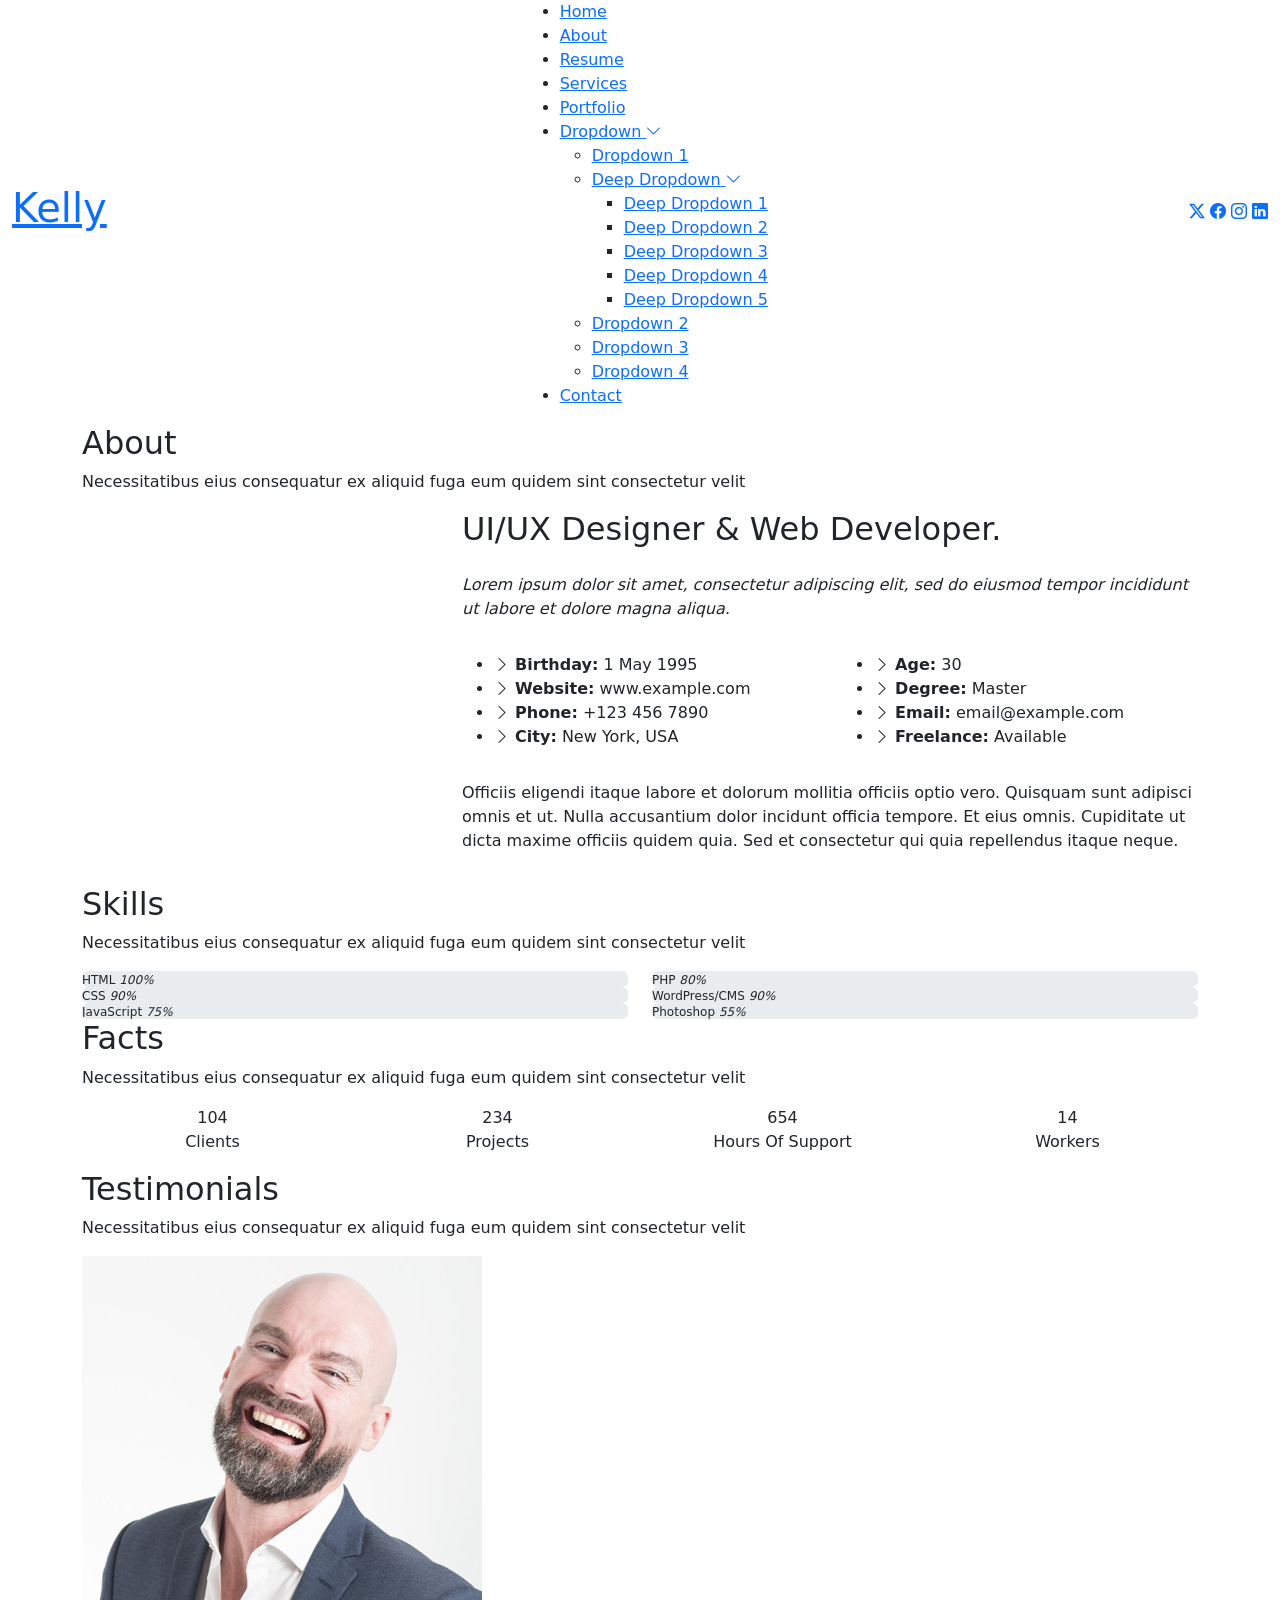
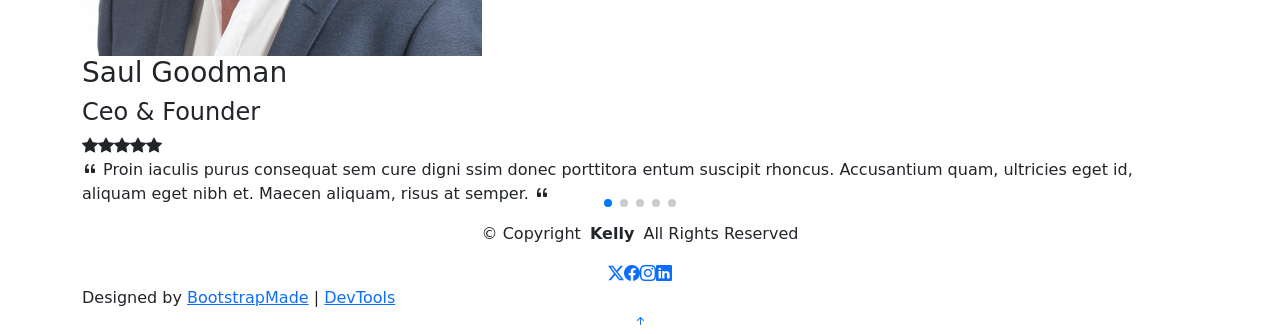
==== about.html @ f82ed117 "first" ====
<!DOCTYPE html>
<html lang="en">

<head>
  <meta charset="utf-8">
  <meta content="width=device-width, initial-scale=1.0" name="viewport">
  <title>About - Kelly Bootstrap Template</title>
  <meta name="description" content="">
  <meta name="keywords" content="">

  <!-- Favicons -->
  <link href="assets/img/favicon.png" rel="icon">
  <link href="assets/img/apple-touch-icon.png" rel="apple-touch-icon">

  <!-- Fonts -->
  <link href="https://fonts.googleapis.com" rel="preconnect">
  <link href="https://fonts.gstatic.com" rel="preconnect" crossorigin>
  <link href="https://fonts.googleapis.com/css2?family=Roboto:ital,wght@0,100;0,300;0,400;0,500;0,700;0,900;1,100;1,300;1,400;1,500;1,700;1,900&family=Poppins:ital,wght@0,100;0,200;0,300;0,400;0,500;0,600;0,700;0,800;0,900;1,100;1,200;1,300;1,400;1,500;1,600;1,700;1,800;1,900&family=Raleway:ital,wght@0,100;0,200;0,300;0,400;0,500;0,600;0,700;0,800;0,900;1,100;1,200;1,300;1,400;1,500;1,600;1,700;1,800;1,900&display=swap" rel="stylesheet">

  <!-- Vendor CSS Files -->
  <link href="assets/vendor/bootstrap/css/bootstrap.min.css" rel="stylesheet">
  <link href="assets/vendor/bootstrap-icons/bootstrap-icons.css" rel="stylesheet">
  <link href="assets/vendor/aos/aos.css" rel="stylesheet">
  <link href="assets/vendor/swiper/swiper-bundle.min.css" rel="stylesheet">
  <link href="assets/vendor/glightbox/css/glightbox.min.css" rel="stylesheet">

  <!-- Main CSS File -->
  <link href="assets/css/main.css" rel="stylesheet">

  <!-- =======================================================
  * Template Name: Kelly
  * Template URL: https://bootstrapmade.com/kelly-free-bootstrap-cv-resume-html-template/
  * Updated: Aug 07 2024 with Bootstrap v5.3.3
  * Author: BootstrapMade.com
  * License: https://bootstrapmade.com/license/
  ======================================================== -->
</head>

<body class="about-page">

  <header id="header" class="header d-flex align-items-center light-background sticky-top">
    <div class="container-fluid position-relative d-flex align-items-center justify-content-between">

      <a href="index.html" class="logo d-flex align-items-center me-auto me-xl-0">
        <!-- Uncomment the line below if you also wish to use an image logo -->
        <!-- <img src="assets/img/logo.png" alt=""> -->
        <h1 class="sitename">Kelly</h1>
      </a>

      <nav id="navmenu" class="navmenu">
        <ul>
          <li><a href="index.html">Home</a></li>
          <li><a href="about.html" class="active">About</a></li>
          <li><a href="resume.html">Resume</a></li>
          <li><a href="services.html">Services</a></li>
          <li><a href="portfolio.html">Portfolio</a></li>
          <li class="dropdown"><a href="#"><span>Dropdown</span> <i class="bi bi-chevron-down toggle-dropdown"></i></a>
            <ul>
              <li><a href="#">Dropdown 1</a></li>
              <li class="dropdown"><a href="#"><span>Deep Dropdown</span> <i class="bi bi-chevron-down toggle-dropdown"></i></a>
                <ul>
                  <li><a href="#">Deep Dropdown 1</a></li>
                  <li><a href="#">Deep Dropdown 2</a></li>
                  <li><a href="#">Deep Dropdown 3</a></li>
                  <li><a href="#">Deep Dropdown 4</a></li>
                  <li><a href="#">Deep Dropdown 5</a></li>
                </ul>
              </li>
              <li><a href="#">Dropdown 2</a></li>
              <li><a href="#">Dropdown 3</a></li>
              <li><a href="#">Dropdown 4</a></li>
            </ul>
          </li>
          <li><a href="contact.html">Contact</a></li>
        </ul>
        <i class="mobile-nav-toggle d-xl-none bi bi-list"></i>
      </nav>

      <div class="header-social-links">
        <a href="#" class="twitter"><i class="bi bi-twitter-x"></i></a>
        <a href="#" class="facebook"><i class="bi bi-facebook"></i></a>
        <a href="#" class="instagram"><i class="bi bi-instagram"></i></a>
        <a href="#" class="linkedin"><i class="bi bi-linkedin"></i></a>
      </div>

    </div>
  </header>

  <main class="main">

    <!-- About Section -->
    <section id="about" class="about section">

      <!-- Section Title -->
      <div class="container section-title" data-aos="fade-up">
        <h2>About</h2>
        <p>Necessitatibus eius consequatur ex aliquid fuga eum quidem sint consectetur velit</p>
      </div><!-- End Section Title -->

      <div class="container" data-aos="fade-up" data-aos-delay="100">

        <div class="row gy-4 justify-content-center">
          <div class="col-lg-4">
            <img src="assets/img/profile-img.jpg" class="img-fluid" alt="">
          </div>
          <div class="col-lg-8 content">
            <h2>UI/UX Designer &amp; Web Developer.</h2>
            <p class="fst-italic py-3">
              Lorem ipsum dolor sit amet, consectetur adipiscing elit, sed do eiusmod tempor incididunt ut labore et dolore
              magna aliqua.
            </p>
            <div class="row">
              <div class="col-lg-6">
                <ul>
                  <li><i class="bi bi-chevron-right"></i> <strong>Birthday:</strong> <span>1 May 1995</span></li>
                  <li><i class="bi bi-chevron-right"></i> <strong>Website:</strong> <span>www.example.com</span></li>
                  <li><i class="bi bi-chevron-right"></i> <strong>Phone:</strong> <span>+123 456 7890</span></li>
                  <li><i class="bi bi-chevron-right"></i> <strong>City:</strong> <span>New York, USA</span></li>
                </ul>
              </div>
              <div class="col-lg-6">
                <ul>
                  <li><i class="bi bi-chevron-right"></i> <strong>Age:</strong> <span>30</span></li>
                  <li><i class="bi bi-chevron-right"></i> <strong>Degree:</strong> <span>Master</span></li>
                  <li><i class="bi bi-chevron-right"></i> <strong>Email:</strong> <span>email@example.com</span></li>
                  <li><i class="bi bi-chevron-right"></i> <strong>Freelance:</strong> <span>Available</span></li>
                </ul>
              </div>
            </div>
            <p class="py-3">
              Officiis eligendi itaque labore et dolorum mollitia officiis optio vero. Quisquam sunt adipisci omnis et ut. Nulla accusantium dolor incidunt officia tempore. Et eius omnis.
              Cupiditate ut dicta maxime officiis quidem quia. Sed et consectetur qui quia repellendus itaque neque.
            </p>
          </div>
        </div>

      </div>

    </section><!-- /About Section -->

    <!-- Skills Section -->
    <section id="skills" class="skills section">

      <!-- Section Title -->
      <div class="container section-title" data-aos="fade-up">
        <h2>Skills</h2>
        <p>Necessitatibus eius consequatur ex aliquid fuga eum quidem sint consectetur velit</p>
      </div><!-- End Section Title -->

      <div class="container" data-aos="fade-up" data-aos-delay="100">

        <div class="row skills-content skills-animation">

          <div class="col-lg-6">

            <div class="progress">
              <span class="skill"><span>HTML</span> <i class="val">100%</i></span>
              <div class="progress-bar-wrap">
                <div class="progress-bar" role="progressbar" aria-valuenow="100" aria-valuemin="0" aria-valuemax="100"></div>
              </div>
            </div><!-- End Skills Item -->

            <div class="progress">
              <span class="skill"><span>CSS</span> <i class="val">90%</i></span>
              <div class="progress-bar-wrap">
                <div class="progress-bar" role="progressbar" aria-valuenow="90" aria-valuemin="0" aria-valuemax="100"></div>
              </div>
            </div><!-- End Skills Item -->

            <div class="progress">
              <span class="skill"><span>JavaScript</span> <i class="val">75%</i></span>
              <div class="progress-bar-wrap">
                <div class="progress-bar" role="progressbar" aria-valuenow="75" aria-valuemin="0" aria-valuemax="100"></div>
              </div>
            </div><!-- End Skills Item -->

          </div>

          <div class="col-lg-6">

            <div class="progress">
              <span class="skill"><span>PHP</span> <i class="val">80%</i></span>
              <div class="progress-bar-wrap">
                <div class="progress-bar" role="progressbar" aria-valuenow="80" aria-valuemin="0" aria-valuemax="100"></div>
              </div>
            </div><!-- End Skills Item -->

            <div class="progress">
              <span class="skill"><span>WordPress/CMS</span> <i class="val">90%</i></span>
              <div class="progress-bar-wrap">
                <div class="progress-bar" role="progressbar" aria-valuenow="90" aria-valuemin="0" aria-valuemax="100"></div>
              </div>
            </div><!-- End Skills Item -->

            <div class="progress">
              <span class="skill"><span>Photoshop</span> <i class="val">55%</i></span>
              <div class="progress-bar-wrap">
                <div class="progress-bar" role="progressbar" aria-valuenow="55" aria-valuemin="0" aria-valuemax="100"></div>
              </div>
            </div><!-- End Skills Item -->

          </div>

        </div>

      </div>

    </section><!-- /Skills Section -->

    <!-- Stats Section -->
    <section id="stats" class="stats section">

      <!-- Section Title -->
      <div class="container section-title" data-aos="fade-up">
        <h2>Facts</h2>
        <p>Necessitatibus eius consequatur ex aliquid fuga eum quidem sint consectetur velit</p>
      </div><!-- End Section Title -->

      <div class="container" data-aos="fade-up" data-aos-delay="100">

        <div class="row gy-4">

          <div class="col-lg-3 col-md-6">
            <div class="stats-item text-center w-100 h-100">
              <span data-purecounter-start="0" data-purecounter-end="232" data-purecounter-duration="1" class="purecounter"></span>
              <p>Clients</p>
            </div>
          </div><!-- End Stats Item -->

          <div class="col-lg-3 col-md-6">
            <div class="stats-item text-center w-100 h-100">
              <span data-purecounter-start="0" data-purecounter-end="521" data-purecounter-duration="1" class="purecounter"></span>
              <p>Projects</p>
            </div>
          </div><!-- End Stats Item -->

          <div class="col-lg-3 col-md-6">
            <div class="stats-item text-center w-100 h-100">
              <span data-purecounter-start="0" data-purecounter-end="1453" data-purecounter-duration="1" class="purecounter"></span>
              <p>Hours Of Support</p>
            </div>
          </div><!-- End Stats Item -->

          <div class="col-lg-3 col-md-6">
            <div class="stats-item text-center w-100 h-100">
              <span data-purecounter-start="0" data-purecounter-end="32" data-purecounter-duration="1" class="purecounter"></span>
              <p>Workers</p>
            </div>
          </div><!-- End Stats Item -->

        </div>

      </div>

    </section><!-- /Stats Section -->

    <!-- Testimonials Section -->
    <section id="testimonials" class="testimonials section">

      <!-- Section Title -->
      <div class="container section-title" data-aos="fade-up">
        <h2>Testimonials</h2>
        <p>Necessitatibus eius consequatur ex aliquid fuga eum quidem sint consectetur velit</p>
      </div><!-- End Section Title -->

      <div class="container" data-aos="fade-up" data-aos-delay="100">

        <div class="swiper init-swiper">
          <script type="application/json" class="swiper-config">
            {
              "loop": true,
              "speed": 600,
              "autoplay": {
                "delay": 5000
              },
              "slidesPerView": "auto",
              "pagination": {
                "el": ".swiper-pagination",
                "type": "bullets",
                "clickable": true
              }
            }
          </script>
          <div class="swiper-wrapper">

            <div class="swiper-slide">
              <div class="testimonial-item">
                <img src="assets/img/testimonials/testimonials-1.jpg" class="testimonial-img" alt="">
                <h3>Saul Goodman</h3>
                <h4>Ceo &amp; Founder</h4>
                <div class="stars">
                  <i class="bi bi-star-fill"></i><i class="bi bi-star-fill"></i><i class="bi bi-star-fill"></i><i class="bi bi-star-fill"></i><i class="bi bi-star-fill"></i>
                </div>
                <p>
                  <i class="bi bi-quote quote-icon-left"></i>
                  <span>Proin iaculis purus consequat sem cure digni ssim donec porttitora entum suscipit rhoncus. Accusantium quam, ultricies eget id, aliquam eget nibh et. Maecen aliquam, risus at semper.</span>
                  <i class="bi bi-quote quote-icon-right"></i>
                </p>
              </div>
            </div><!-- End testimonial item -->

            <div class="swiper-slide">
              <div class="testimonial-item">
                <img src="assets/img/testimonials/testimonials-2.jpg" class="testimonial-img" alt="">
                <h3>Sara Wilsson</h3>
                <h4>Designer</h4>
                <div class="stars">
                  <i class="bi bi-star-fill"></i><i class="bi bi-star-fill"></i><i class="bi bi-star-fill"></i><i class="bi bi-star-fill"></i><i class="bi bi-star-fill"></i>
                </div>
                <p>
                  <i class="bi bi-quote quote-icon-left"></i>
                  <span>Export tempor illum tamen malis malis eram quae irure esse labore quem cillum quid cillum eram malis quorum velit fore eram velit sunt aliqua noster fugiat irure amet legam anim culpa.</span>
                  <i class="bi bi-quote quote-icon-right"></i>
                </p>
              </div>
            </div><!-- End testimonial item -->

            <div class="swiper-slide">
              <div class="testimonial-item">
                <img src="assets/img/testimonials/testimonials-3.jpg" class="testimonial-img" alt="">
                <h3>Jena Karlis</h3>
                <h4>Store Owner</h4>
                <div class="stars">
                  <i class="bi bi-star-fill"></i><i class="bi bi-star-fill"></i><i class="bi bi-star-fill"></i><i class="bi bi-star-fill"></i><i class="bi bi-star-fill"></i>
                </div>
                <p>
                  <i class="bi bi-quote quote-icon-left"></i>
                  <span>Enim nisi quem export duis labore cillum quae magna enim sint quorum nulla quem veniam duis minim tempor labore quem eram duis noster aute amet eram fore quis sint minim.</span>
                  <i class="bi bi-quote quote-icon-right"></i>
                </p>
              </div>
            </div><!-- End testimonial item -->

            <div class="swiper-slide">
              <div class="testimonial-item">
                <img src="assets/img/testimonials/testimonials-4.jpg" class="testimonial-img" alt="">
                <h3>Matt Brandon</h3>
                <h4>Freelancer</h4>
                <div class="stars">
                  <i class="bi bi-star-fill"></i><i class="bi bi-star-fill"></i><i class="bi bi-star-fill"></i><i class="bi bi-star-fill"></i><i class="bi bi-star-fill"></i>
                </div>
                <p>
                  <i class="bi bi-quote quote-icon-left"></i>
                  <span>Fugiat enim eram quae cillum dolore dolor amet nulla culpa multos export minim fugiat minim velit minim dolor enim duis veniam ipsum anim magna sunt elit fore quem dolore labore illum veniam.</span>
                  <i class="bi bi-quote quote-icon-right"></i>
                </p>
              </div>
            </div><!-- End testimonial item -->

            <div class="swiper-slide">
              <div class="testimonial-item">
                <img src="assets/img/testimonials/testimonials-5.jpg" class="testimonial-img" alt="">
                <h3>John Larson</h3>
                <h4>Entrepreneur</h4>
                <div class="stars">
                  <i class="bi bi-star-fill"></i><i class="bi bi-star-fill"></i><i class="bi bi-star-fill"></i><i class="bi bi-star-fill"></i><i class="bi bi-star-fill"></i>
                </div>
                <p>
                  <i class="bi bi-quote quote-icon-left"></i>
                  <span>Quis quorum aliqua sint quem legam fore sunt eram irure aliqua veniam tempor noster veniam enim culpa labore duis sunt culpa nulla illum cillum fugiat legam esse veniam culpa fore nisi cillum quid.</span>
                  <i class="bi bi-quote quote-icon-right"></i>
                </p>
              </div>
            </div><!-- End testimonial item -->

          </div>
          <div class="swiper-pagination"></div>
        </div>

      </div>

    </section><!-- /Testimonials Section -->

  </main>

  <footer id="footer" class="footer light-background">

    <div class="container">
      <div class="copyright text-center ">
        <p>© <span>Copyright</span> <strong class="px-1 sitename">Kelly</strong> <span>All Rights Reserved<br></span></p>
      </div>
      <div class="social-links d-flex justify-content-center">
        <a href=""><i class="bi bi-twitter-x"></i></a>
        <a href=""><i class="bi bi-facebook"></i></a>
        <a href=""><i class="bi bi-instagram"></i></a>
        <a href=""><i class="bi bi-linkedin"></i></a>
      </div>
      <div class="credits">
        <!-- All the links in the footer should remain intact. -->
        <!-- You can delete the links only if you've purchased the pro version. -->
        <!-- Licensing information: https://bootstrapmade.com/license/ -->
        <!-- Purchase the pro version with working PHP/AJAX contact form: [buy-url] -->
        Designed by <a href="https://bootstrapmade.com/">BootstrapMade</a> | <a href="https://bootstrapmade.com/tools/">DevTools</a>
      </div>
    </div>

  </footer>

  <!-- Scroll Top -->
  <a href="#" id="scroll-top" class="scroll-top d-flex align-items-center justify-content-center"><i class="bi bi-arrow-up-short"></i></a>

  <!-- Preloader -->
  <div id="preloader"></div>

  <!-- Vendor JS Files -->
  <script src="assets/vendor/bootstrap/js/bootstrap.bundle.min.js"></script>
  <script src="assets/vendor/php-email-form/validate.js"></script>
  <script src="assets/vendor/aos/aos.js"></script>
  <script src="assets/vendor/waypoints/noframework.waypoints.js"></script>
  <script src="assets/vendor/purecounter/purecounter_vanilla.js"></script>
  <script src="assets/vendor/swiper/swiper-bundle.min.js"></script>
  <script src="assets/vendor/glightbox/js/glightbox.min.js"></script>
  <script src="assets/vendor/imagesloaded/imagesloaded.pkgd.min.js"></script>
  <script src="assets/vendor/isotope-layout/isotope.pkgd.min.js"></script>

  <!-- Main JS File -->
  <script src="assets/js/main.js"></script>

</body>

</html>
---- assets/css/main.css ----
/**
* Template Name: Kelly
* Template URL: https://bootstrapmade.com/kelly-free-bootstrap-cv-resume-html-template/
* Updated: Aug 07 2024 with Bootstrap v5.3.3
* Author: BootstrapMade.com
* License: https://bootstrapmade.com/license/
*/

/*--------------------------------------------------------------
# Font & Color Variables
# Help: https://bootstrapmade.com/color-system/
--------------------------------------------------------------*/
/* Fonts */
:root {
  --default-font: "Roboto",  system-ui, -apple-system, "Segoe UI", Roboto, "Helvetica Neue", Arial, "Noto Sans", "Liberation Sans", sans-serif, "Apple Color Emoji", "Segoe UI Emoji", "Segoe UI Symbol", "Noto Color Emoji";
  --heading-font: "Raleway",  sans-serif;
  --nav-font: "Poppins",  sans-serif;
}

/* Global Colors - The following color variables are used throughout the website. Updating them here will change the color scheme of the entire website */
:root { 
  --background-color: #ffffff; /* Background color for the entire website, including individual sections */
  --default-color: #444444; /* Default color used for the majority of the text content across the entire website */
  --heading-color: #222222; /* Color for headings, subheadings and title throughout the website */
  --accent-color: #34b7a7; /* Accent color that represents your brand on the website. It's used for buttons, links, and other elements that need to stand out */
  --surface-color: #ffffff; /* The surface color is used as a background of boxed elements within sections, such as cards, icon boxes, or other elements that require a visual separation from the global background. */
  --contrast-color: #ffffff; /* Contrast color for text, ensuring readability against backgrounds of accent, heading, or default colors. */
}

/* Nav Menu Colors - The following color variables are used specifically for the navigation menu. They are separate from the global colors to allow for more customization options */
:root {
  --nav-color: #444444;  /* The default color of the main navmenu links */
  --nav-hover-color: #34b7a7; /* Applied to main navmenu links when they are hovered over or active */
  --nav-mobile-background-color: #ffffff; /* Used as the background color for mobile navigation menu */
  --nav-dropdown-background-color: #ffffff; /* Used as the background color for dropdown items that appear when hovering over primary navigation items */
  --nav-dropdown-color: #444444; /* Used for navigation links of the dropdown items in the navigation menu. */
  --nav-dropdown-hover-color: #34b7a7; /* Similar to --nav-hover-color, this color is applied to dropdown navigation links when they are hovered over. */
}

/* Color Presets - These classes override global colors when applied to any section or element, providing reuse of the sam color scheme. */

.light-background {
  --background-color: #e9e8e6;
  --surface-color: #ffffff;
}

.dark-background {
  --background-color: #060606;
  --default-color: #ffffff;
  --heading-color: #ffffff;
  --surface-color: #252525;
  --contrast-color: #ffffff;
}

/* Smooth scroll */
:root {
  scroll-behavior: smooth;
}

/*--------------------------------------------------------------
# General Styling & Shared Classes
--------------------------------------------------------------*/
body {
  color: var(--default-color);
  background-color: var(--background-color);
  font-family: var(--default-font);
}

a {
  color: var(--accent-color);
  text-decoration: none;
  transition: 0.3s;
}

a:hover {
  color: color-mix(in srgb, var(--accent-color), transparent 25%);
  text-decoration: none;
}

h1,
h2,
h3,
h4,
h5,
h6 {
  color: var(--heading-color);
  font-family: var(--heading-font);
}

/* PHP Email Form Messages
------------------------------*/
.php-email-form .error-message {
  display: none;
  background: #df1529;
  color: #ffffff;
  text-align: left;
  padding: 15px;
  margin-bottom: 24px;
  font-weight: 600;
}

.php-email-form .sent-message {
  display: none;
  color: #ffffff;
  background: #059652;
  text-align: center;
  padding: 15px;
  margin-bottom: 24px;
  font-weight: 600;
}

.php-email-form .loading {
  display: none;
  background: var(--surface-color);
  text-align: center;
  padding: 15px;
  margin-bottom: 24px;
}

.php-email-form .loading:before {
  content: "";
  display: inline-block;
  border-radius: 50%;
  width: 24px;
  height: 24px;
  margin: 0 10px -6px 0;
  border: 3px solid var(--accent-color);
  border-top-color: var(--surface-color);
  animation: php-email-form-loading 1s linear infinite;
}

@keyframes php-email-form-loading {
  0% {
    transform: rotate(0deg);
  }

  100% {
    transform: rotate(360deg);
  }
}

/*--------------------------------------------------------------
# Global Header
--------------------------------------------------------------*/
.header {
  color: var(--default-color);
  background-color: var(--background-color);
  padding: 15px 0;
  transition: all 0.5s;
  z-index: 997;
  box-shadow: 0px 0 18px rgba(0, 0, 0, 0.1);
}

.header .logo {
  line-height: 1;
}

.header .logo img {
  max-height: 36px;
  margin-right: 8px;
}

.header .logo h1 {
  font-size: 32px;
  margin: 0;
  font-weight: 300;
  text-transform: uppercase;
  color: var(--heading-color);
}

.header .header-social-links {
  padding-right: 15px;
}

.header .header-social-links a {
  color: color-mix(in srgb, var(--default-color), transparent 40%);
  padding-left: 6px;
  display: inline-block;
  transition: 0.3s;
  font-size: 16px;
}

.header .header-social-links a:hover {
  color: var(--accent-color);
}

.header .header-social-links a i {
  line-height: 0px;
}

@media (max-width: 1200px) {
  .header .logo {
    order: 1;
  }

  .header .header-social-links {
    order: 2;
  }

  .header .navmenu {
    order: 3;
  }
}

/*--------------------------------------------------------------
# Navigation Menu
--------------------------------------------------------------*/
/* Desktop Navigation */
@media (min-width: 1200px) {
  .navmenu {
    padding: 0;
  }

  .navmenu ul {
    margin: 0;
    padding: 0;
    display: flex;
    list-style: none;
    align-items: center;
  }

  .navmenu li {
    position: relative;
  }

  .navmenu>ul>li {
    white-space: nowrap;
    padding: 15px 14px;
  }

  .navmenu>ul>li:last-child {
    padding-right: 0;
  }

  .navmenu a,
  .navmenu a:focus {
    color: var(--nav-color);
    font-size: 15px;
    padding: 0 2px;
    font-family: var(--nav-font);
    font-weight: 400;
    display: flex;
    align-items: center;
    justify-content: space-between;
    white-space: nowrap;
    transition: 0.3s;
    position: relative;
  }

  .navmenu a i,
  .navmenu a:focus i {
    font-size: 12px;
    line-height: 0;
    margin-left: 5px;
    transition: 0.3s;
  }

  .navmenu>ul>li>a:before {
    content: "";
    position: absolute;
    height: 2px;
    bottom: -6px;
    left: 0;
    background-color: var(--nav-hover-color);
    visibility: hidden;
    width: 0px;
    transition: all 0.3s ease-in-out 0s;
  }

  .navmenu a:hover:before,
  .navmenu li:hover>a:before,
  .navmenu .active:before {
    visibility: visible;
    width: 25px;
  }

  .navmenu li:hover>a,
  .navmenu .active,
  .navmenu .active:focus {
    color: var(--nav-hover-color);
  }

  .navmenu .dropdown ul {
    margin: 0;
    padding: 10px 0;
    background: var(--nav-dropdown-background-color);
    display: block;
    position: absolute;
    visibility: hidden;
    left: 14px;
    top: 130%;
    opacity: 0;
    transition: 0.3s;
    border-radius: 4px;
    z-index: 99;
    box-shadow: 0px 0px 30px rgba(0, 0, 0, 0.1);
  }

  .navmenu .dropdown ul li {
    min-width: 200px;
  }

  .navmenu .dropdown ul a {
    padding: 10px 20px;
    font-size: 15px;
    text-transform: none;
    color: var(--nav-dropdown-color);
  }

  .navmenu .dropdown ul a i {
    font-size: 12px;
  }

  .navmenu .dropdown ul a:hover,
  .navmenu .dropdown ul .active:hover,
  .navmenu .dropdown ul li:hover>a {
    color: var(--nav-dropdown-hover-color);
  }

  .navmenu .dropdown:hover>ul {
    opacity: 1;
    top: 100%;
    visibility: visible;
  }

  .navmenu .dropdown .dropdown ul {
    top: 0;
    left: -90%;
    visibility: hidden;
  }

  .navmenu .dropdown .dropdown:hover>ul {
    opacity: 1;
    top: 0;
    left: -100%;
    visibility: visible;
  }
}

/* Mobile Navigation */
@media (max-width: 1199px) {
  .mobile-nav-toggle {
    color: var(--nav-color);
    font-size: 28px;
    line-height: 0;
    margin-right: 10px;
    cursor: pointer;
    transition: color 0.3s;
  }

  .navmenu {
    padding: 0;
    z-index: 9997;
  }

  .navmenu ul {
    display: none;
    list-style: none;
    position: absolute;
    inset: 60px 20px 20px 20px;
    padding: 10px 0;
    margin: 0;
    border-radius: 6px;
    background-color: var(--nav-mobile-background-color);
    border: 1px solid color-mix(in srgb, var(--default-color), transparent 90%);
    box-shadow: none;
    overflow-y: auto;
    transition: 0.3s;
    z-index: 9998;
  }

  .navmenu a,
  .navmenu a:focus {
    color: var(--nav-dropdown-color);
    padding: 10px 20px;
    font-family: var(--nav-font);
    font-size: 17px;
    font-weight: 500;
    display: flex;
    align-items: center;
    justify-content: space-between;
    white-space: nowrap;
    transition: 0.3s;
  }

  .navmenu a i,
  .navmenu a:focus i {
    font-size: 12px;
    line-height: 0;
    margin-left: 5px;
    width: 30px;
    height: 30px;
    display: flex;
    align-items: center;
    justify-content: center;
    border-radius: 50%;
    transition: 0.3s;
    background-color: color-mix(in srgb, var(--accent-color), transparent 90%);
  }

  .navmenu a i:hover,
  .navmenu a:focus i:hover {
    background-color: var(--accent-color);
    color: var(--contrast-color);
  }

  .navmenu a:hover,
  .navmenu .active,
  .navmenu .active:focus {
    color: var(--nav-dropdown-hover-color);
  }

  .navmenu .active i,
  .navmenu .active:focus i {
    background-color: var(--accent-color);
    color: var(--contrast-color);
    transform: rotate(180deg);
  }

  .navmenu .dropdown ul {
    position: static;
    display: none;
    z-index: 99;
    padding: 10px 0;
    margin: 10px 20px;
    background-color: var(--nav-dropdown-background-color);
    transition: all 0.5s ease-in-out;
  }

  .navmenu .dropdown ul ul {
    background-color: rgba(33, 37, 41, 0.1);
  }

  .navmenu .dropdown>.dropdown-active {
    display: block;
    background-color: rgba(33, 37, 41, 0.03);
  }

  .mobile-nav-active {
    overflow: hidden;
  }

  .mobile-nav-active .mobile-nav-toggle {
    color: #fff;
    position: absolute;
    font-size: 32px;
    top: 15px;
    right: 15px;
    margin-right: 0;
    z-index: 9999;
  }

  .mobile-nav-active .navmenu {
    position: fixed;
    overflow: hidden;
    inset: 0;
    background: rgba(33, 37, 41, 0.8);
    transition: 0.3s;
  }

  .mobile-nav-active .navmenu>ul {
    display: block;
  }
}

/*--------------------------------------------------------------
# Global Footer
--------------------------------------------------------------*/
.footer {
  color: var(--default-color);
  background-color: var(--background-color);
  font-size: 14px;
  padding: 40px 0;
  position: relative;
}

.footer .copyright p {
  margin-bottom: 0;
}

.footer .social-links {
  margin-top: 20px;
}

.footer .social-links a {
  display: flex;
  align-items: center;
  justify-content: center;
  width: 40px;
  height: 40px;
  border-radius: 50%;
  border: 1px solid color-mix(in srgb, var(--default-color), transparent 50%);
  font-size: 16px;
  color: color-mix(in srgb, var(--default-color), transparent 50%);
  margin: 0 5px;
  transition: 0.3s;
}

.footer .social-links a:hover {
  color: var(--accent-color);
  border-color: var(--accent-color);
}

.footer .credits {
  margin-top: 10px;
  font-size: 13px;
  text-align: center;
}

/*--------------------------------------------------------------
# Preloader
--------------------------------------------------------------*/
#preloader {
  position: fixed;
  inset: 0;
  z-index: 9999;
  overflow: hidden;
  background-color: var(--background-color);
  transition: all 0.6s ease-out;
  width: 100%;
  height: 100vh;
}

#preloader:before,
#preloader:after {
  content: "";
  position: absolute;
  border: 4px solid var(--accent-color);
  border-radius: 50%;
  animation: animate-preloader 2s cubic-bezier(0, 0.2, 0.8, 1) infinite;
}

#preloader:after {
  animation-delay: -0.5s;
}

@keyframes animate-preloader {
  0% {
    width: 10px;
    height: 10px;
    top: calc(50% - 5px);
    left: calc(50% - 5px);
    opacity: 1;
  }

  100% {
    width: 72px;
    height: 72px;
    top: calc(50% - 36px);
    left: calc(50% - 36px);
    opacity: 0;
  }
}

/*--------------------------------------------------------------
# Scroll Top Button
--------------------------------------------------------------*/
.scroll-top {
  position: fixed;
  visibility: hidden;
  opacity: 0;
  right: 15px;
  bottom: -15px;
  z-index: 99999;
  background-color: var(--accent-color);
  width: 44px;
  height: 44px;
  border-radius: 50px;
  transition: all 0.4s;
}

.scroll-top i {
  font-size: 24px;
  color: var(--contrast-color);
  line-height: 0;
}

.scroll-top:hover {
  background-color: color-mix(in srgb, var(--accent-color), transparent 20%);
  color: var(--contrast-color);
}

.scroll-top.active {
  visibility: visible;
  opacity: 1;
  bottom: 15px;
}

/*--------------------------------------------------------------
# Disable aos animation delay on mobile devices
--------------------------------------------------------------*/
@media screen and (max-width: 768px) {
  [data-aos-delay] {
    transition-delay: 0 !important;
  }
}

/*--------------------------------------------------------------
# Global Page Titles & Breadcrumbs
--------------------------------------------------------------*/
.page-title {
  color: var(--default-color);
  background-color: var(--background-color);
  padding: 25px 0;
  position: relative;
  border-bottom: 1px solid color-mix(in srgb, var(--default-color), transparent 85%);
}

.page-title h1 {
  font-size: 24px;
  font-weight: 400;
}

.page-title .breadcrumbs ol {
  display: flex;
  flex-wrap: wrap;
  list-style: none;
  padding: 0;
  margin: 0;
  font-size: 14px;
  font-weight: 400;
}

.page-title .breadcrumbs ol li+li {
  padding-left: 10px;
}

.page-title .breadcrumbs ol li+li::before {
  content: "/";
  display: inline-block;
  padding-right: 10px;
  color: color-mix(in srgb, var(--default-color), transparent 70%);
}

/*--------------------------------------------------------------
# Global Sections
--------------------------------------------------------------*/
section,
.section {
  color: var(--default-color);
  background-color: var(--background-color);
  padding: 60px 0;
  scroll-margin-top: 100px;
  overflow: clip;
}

@media (max-width: 1199px) {

  section,
  .section {
    scroll-margin-top: 66px;
  }
}

/*--------------------------------------------------------------
# Global Section Titles
--------------------------------------------------------------*/
.section-title {
  text-align: center;
  padding-bottom: 60px;
  position: relative;
}

.section-title h2 {
  font-size: 32px;
  font-weight: 700;
  margin-bottom: 20px;
  padding-bottom: 20px;
  position: relative;
}

.section-title h2:after {
  content: "";
  position: absolute;
  display: block;
  width: 50px;
  height: 3px;
  background: var(--accent-color);
  left: 0;
  right: 0;
  bottom: 0;
  margin: auto;
}

.section-title p {
  margin-bottom: 0;
}

/*--------------------------------------------------------------
# Hero Section
--------------------------------------------------------------*/
.hero {
  width: 100%;
  min-height: calc(100vh - 82px);
  position: relative;
  padding: 80px 0;
  display: flex;
  align-items: center;
  justify-content: center;
}

@media (max-width: 1200px) {
  .hero {
    min-height: calc(100vh - 68px);
  }
}

.hero img {
  position: absolute;
  inset: 0;
  display: block;
  width: 100%;
  height: 100%;
  object-fit: cover;
  z-index: 1;
}

.hero .container {
  position: relative;
  z-index: 3;
}

.hero h2 {
  margin: 0;
  font-size: 48px;
  font-weight: 700;
}

.hero p {
  margin: 10px 0 0 0;
  font-size: 24px;
  color: var(--heading-color);
}

.hero .btn-get-started {
  color: var(--contrast-color);
  background: var(--accent-color);
  font-family: var(--heading-font);
  text-transform: uppercase;
  font-weight: 600;
  font-size: 12px;
  letter-spacing: 1px;
  display: inline-block;
  padding: 12px 40px;
  border-radius: 50px;
  transition: 0.5s;
  margin-top: 30px;
}

.hero .btn-get-started:hover {
  background: color-mix(in srgb, var(--accent-color) 90%, white 20%);
}

@media (max-width: 768px) {
  .hero h2 {
    font-size: 32px;
  }

  .hero p {
    font-size: 18px;
  }
}

/*--------------------------------------------------------------
# About Section
--------------------------------------------------------------*/
.about .content h2 {
  font-weight: 700;
  font-size: 24px;
}

.about .content ul {
  list-style: none;
  padding: 0;
}

.about .content ul li {
  margin-bottom: 20px;
  display: flex;
  align-items: center;
}

.about .content ul strong {
  margin-right: 10px;
}

.about .content ul i {
  font-size: 16px;
  margin-right: 5px;
  color: var(--accent-color);
  line-height: 0;
}

/*--------------------------------------------------------------
# Skills Section
--------------------------------------------------------------*/
.skills .progress {
  height: 60px;
  display: block;
  background: none;
  border-radius: 0;
}

.skills .progress .skill {
  color: var(--heading-color);
  padding: 0;
  margin: 0 0 6px 0;
  text-transform: uppercase;
  display: block;
  font-weight: 600;
  font-family: var(--heading-font);
}

.skills .progress .skill .val {
  float: right;
  font-style: normal;
}

.skills .progress-bar-wrap {
  background: color-mix(in srgb, var(--default-color), transparent 90%);
  height: 10px;
}

.skills .progress-bar {
  width: 1px;
  height: 10px;
  transition: 0.9s;
  background-color: var(--accent-color);
}

/*--------------------------------------------------------------
# Stats Section
--------------------------------------------------------------*/
.stats .stats-item {
  padding: 30px;
  width: 100%;
}

.stats .stats-item span {
  color: var(--heading-color);
  font-size: 48px;
  display: block;
  font-weight: 700;
  margin-bottom: 20px;
  padding-bottom: 20px;
  position: relative;
}

.stats .stats-item span:after {
  content: "";
  position: absolute;
  display: block;
  width: 25px;
  height: 3px;
  background: var(--accent-color);
  left: 0;
  right: 0;
  bottom: 0;
  margin: auto;
}

.stats .stats-item p {
  color: color-mix(in srgb, var(--default-color), transparent 40%);
  padding: 0;
  margin: 0;
  font-family: var(--heading-font);
  font-weight: 500;
}

/*--------------------------------------------------------------
# Testimonials Section
--------------------------------------------------------------*/
.testimonials .section-header {
  margin-bottom: 40px;
}

.testimonials .testimonials-carousel,
.testimonials .testimonials-slider {
  overflow: hidden;
}

.testimonials .testimonial-item {
  text-align: center;
}

.testimonials .testimonial-item .testimonial-img {
  width: 120px;
  border-radius: 50%;
  border: 4px solid var(--background-color);
  margin: 0 auto;
}

.testimonials .testimonial-item h3 {
  font-size: 20px;
  font-weight: bold;
  margin: 10px 0 5px 0;
}

.testimonials .testimonial-item h4 {
  font-size: 14px;
  color: color-mix(in srgb, var(--default-color), transparent 40%);
  margin: 0 0 15px 0;
}

.testimonials .testimonial-item .stars {
  margin-bottom: 15px;
}

.testimonials .testimonial-item .stars i {
  color: #ffc107;
  margin: 0 1px;
}

.testimonials .testimonial-item .quote-icon-left,
.testimonials .testimonial-item .quote-icon-right {
  color: color-mix(in srgb, var(--accent-color), transparent 50%);
  font-size: 26px;
  line-height: 0;
}

.testimonials .testimonial-item .quote-icon-left {
  display: inline-block;
  left: -5px;
  position: relative;
}

.testimonials .testimonial-item .quote-icon-right {
  display: inline-block;
  right: -5px;
  position: relative;
  top: 10px;
  transform: scale(-1, -1);
}

.testimonials .testimonial-item p {
  font-style: italic;
  margin: 0 auto 15px auto;
}

.testimonials .swiper-wrapper {
  height: auto;
}

.testimonials .swiper-pagination {
  margin-top: 20px;
  position: relative;
}

.testimonials .swiper-pagination .swiper-pagination-bullet {
  width: 12px;
  height: 12px;
  opacity: 1;
  background-color: color-mix(in srgb, var(--default-color), transparent 85%);
}

.testimonials .swiper-pagination .swiper-pagination-bullet-active {
  background-color: var(--accent-color);
}

@media (min-width: 992px) {
  .testimonials .testimonial-item p {
    width: 80%;
  }
}

/*--------------------------------------------------------------
# Resume Section
--------------------------------------------------------------*/
.resume .resume-title {
  color: var(--heading-color);
  font-size: 26px;
  font-weight: 700;
  margin-top: 20px;
  margin-bottom: 20px;
}

.resume .resume-item {
  padding: 0 0 20px 20px;
  margin-top: -2px;
  border-left: 2px solid var(--accent-color);
  position: relative;
}

.resume .resume-item h4 {
  line-height: 18px;
  font-size: 18px;
  font-weight: 600;
  text-transform: uppercase;
  color: color-mix(in srgb, var(--default-color), transparent 20%);
  margin-bottom: 10px;
}

.resume .resume-item h5 {
  font-size: 16px;
  padding: 5px 15px;
  display: inline-block;
  font-weight: 600;
  margin-bottom: 10px;
}

.resume .resume-item ul {
  padding-left: 20px;
}

.resume .resume-item ul li {
  padding-bottom: 10px;
}

.resume .resume-item:last-child {
  padding-bottom: 0;
}

.resume .resume-item::before {
  content: "";
  position: absolute;
  width: 16px;
  height: 16px;
  border-radius: 50px;
  left: -9px;
  top: 0;
  background: var(--background-color);
  border: 2px solid var(--accent-color);
}

/*--------------------------------------------------------------
# Services Section
--------------------------------------------------------------*/
.services .service-item {
  background-color: var(--surface-color);
  box-shadow: 0px 5px 90px 0px rgba(0, 0, 0, 0.1);
  height: 100%;
  padding: 60px 30px;
  text-align: center;
  transition: 0.3s;
  border-radius: 5px;
}

.services .service-item .icon {
  margin: 0 auto;
  width: 100px;
  height: 100px;
  display: flex;
  align-items: center;
  justify-content: center;
  transition: ease-in-out 0.3s;
  position: relative;
}

.services .service-item .icon i {
  font-size: 36px;
  transition: 0.5s;
  position: relative;
}

.services .service-item .icon svg {
  position: absolute;
  top: 0;
  left: 0;
}

.services .service-item .icon svg path {
  transition: 0.5s;
  fill: color-mix(in srgb, var(--default-color), transparent 95%);
}

.services .service-item h3 {
  font-weight: 700;
  margin: 10px 0 15px 0;
  font-size: 22px;
}

.services .service-item p {
  line-height: 24px;
  font-size: 14px;
  margin-bottom: 0;
}

.services .service-item:hover {
  box-shadow: 0px 5px 35px 0px rgba(0, 0, 0, 0.1);
}

.services .service-item.item-cyan i {
  color: #0dcaf0;
}

.services .service-item.item-cyan:hover .icon i {
  color: #fff;
}

.services .service-item.item-cyan:hover .icon path {
  fill: #0dcaf0;
}

.services .service-item.item-orange i {
  color: #fd7e14;
}

.services .service-item.item-orange:hover .icon i {
  color: #fff;
}

.services .service-item.item-orange:hover .icon path {
  fill: #fd7e14;
}

.services .service-item.item-teal i {
  color: #20c997;
}

.services .service-item.item-teal:hover .icon i {
  color: #fff;
}

.services .service-item.item-teal:hover .icon path {
  fill: #20c997;
}

.services .service-item.item-red i {
  color: #df1529;
}

.services .service-item.item-red:hover .icon i {
  color: #fff;
}

.services .service-item.item-red:hover .icon path {
  fill: #df1529;
}

.services .service-item.item-indigo i {
  color: #6610f2;
}

.services .service-item.item-indigo:hover .icon i {
  color: #fff;
}

.services .service-item.item-indigo:hover .icon path {
  fill: #6610f2;
}

.services .service-item.item-pink i {
  color: #f3268c;
}

.services .service-item.item-pink:hover .icon i {
  color: #fff;
}

.services .service-item.item-pink:hover .icon path {
  fill: #f3268c;
}

/*--------------------------------------------------------------
# Portfolio Section
--------------------------------------------------------------*/
.portfolio .portfolio-filters {
  padding: 0;
  margin: 0 auto 20px auto;
  list-style: none;
  text-align: center;
}

.portfolio .portfolio-filters li {
  cursor: pointer;
  display: inline-block;
  padding: 8px 20px 10px 20px;
  margin: 0;
  font-size: 15px;
  font-weight: 500;
  line-height: 1;
  margin-bottom: 5px;
  border-radius: 50px;
  transition: all 0.3s ease-in-out;
  font-family: var(--heading-font);
}

.portfolio .portfolio-filters li:hover,
.portfolio .portfolio-filters li.filter-active {
  color: var(--contrast-color);
  background-color: var(--accent-color);
}

.portfolio .portfolio-filters li:first-child {
  margin-left: 0;
}

.portfolio .portfolio-filters li:last-child {
  margin-right: 0;
}

@media (max-width: 575px) {
  .portfolio .portfolio-filters li {
    font-size: 14px;
    margin: 0 0 10px 0;
  }
}

.portfolio .portfolio-item {
  position: relative;
  overflow: hidden;
}

.portfolio .portfolio-item .portfolio-info {
  opacity: 0;
  position: absolute;
  left: 12px;
  right: 12px;
  bottom: -100%;
  z-index: 3;
  transition: all ease-in-out 0.5s;
  background: color-mix(in srgb, var(--surface-color), transparent 10%);
  padding: 15px;
}

.portfolio .portfolio-item .portfolio-info h4 {
  font-size: 18px;
  font-weight: 600;
  padding-right: 50px;
}

.portfolio .portfolio-item .portfolio-info p {
  color: color-mix(in srgb, var(--default-color), transparent 30%);
  font-size: 14px;
  margin-bottom: 0;
  padding-right: 50px;
}

.portfolio .portfolio-item .portfolio-info .preview-link,
.portfolio .portfolio-item .portfolio-info .details-link {
  position: absolute;
  right: 50px;
  font-size: 24px;
  top: calc(50% - 14px);
  color: color-mix(in srgb, var(--default-color), transparent 30%);
  transition: 0.3s;
  line-height: 0;
}

.portfolio .portfolio-item .portfolio-info .preview-link:hover,
.portfolio .portfolio-item .portfolio-info .details-link:hover {
  color: var(--accent-color);
}

.portfolio .portfolio-item .portfolio-info .details-link {
  right: 14px;
  font-size: 28px;
}

.portfolio .portfolio-item:hover .portfolio-info {
  opacity: 1;
  bottom: 0;
}

/*--------------------------------------------------------------
# Portfolio Details Section
--------------------------------------------------------------*/
.portfolio-details .portfolio-details-slider img {
  width: 100%;
}

.portfolio-details .portfolio-details-slider .swiper-pagination {
  margin-top: 20px;
  position: relative;
}

.portfolio-details .portfolio-details-slider .swiper-pagination .swiper-pagination-bullet {
  width: 12px;
  height: 12px;
  background-color: color-mix(in srgb, var(--default-color), transparent 85%);
  opacity: 1;
}

.portfolio-details .portfolio-details-slider .swiper-pagination .swiper-pagination-bullet-active {
  background-color: var(--accent-color);
}

.portfolio-details .portfolio-info {
  background-color: var(--surface-color);
  padding: 30px;
  box-shadow: 0px 0 30px rgba(0, 0, 0, 0.1);
}

.portfolio-details .portfolio-info h3 {
  font-size: 22px;
  font-weight: 700;
  margin-bottom: 20px;
  padding-bottom: 20px;
  border-bottom: 1px solid color-mix(in srgb, var(--default-color), transparent 85%);
}

.portfolio-details .portfolio-info ul {
  list-style: none;
  padding: 0;
  font-size: 15px;
}

.portfolio-details .portfolio-info ul li+li {
  margin-top: 10px;
}

.portfolio-details .portfolio-description {
  padding-top: 30px;
}

.portfolio-details .portfolio-description h2 {
  font-size: 26px;
  font-weight: 700;
  margin-bottom: 20px;
}

.portfolio-details .portfolio-description p {
  padding: 0;
  color: color-mix(in srgb, var(--default-color), transparent 30%);
}

/*--------------------------------------------------------------
# Contact Section
--------------------------------------------------------------*/
.contact .info-wrap {
  background-color: var(--surface-color);
  box-shadow: 0px 0px 20px rgba(0, 0, 0, 0.1);
  padding: 30px;
}

@media (max-width: 575px) {
  .contact .info-wrap {
    padding: 20px;
  }
}

.contact .info-item {
  margin-bottom: 40px;
}

.contact .info-item i {
  font-size: 20px;
  color: var(--accent-color);
  background: color-mix(in srgb, var(--accent-color), transparent 92%);
  width: 44px;
  height: 44px;
  display: flex;
  justify-content: center;
  align-items: center;
  border-radius: 50px;
  transition: all 0.3s ease-in-out;
  margin-right: 15px;
}

.contact .info-item h3 {
  padding: 0;
  font-size: 18px;
  font-weight: 700;
  margin-bottom: 5px;
}

.contact .info-item p {
  padding: 0;
  margin-bottom: 0;
  font-size: 14px;
}

.contact .info-item:hover i {
  background: var(--accent-color);
  color: var(--contrast-color);
}

.contact .php-email-form {
  background-color: var(--surface-color);
  height: 100%;
  padding: 30px;
  box-shadow: 0px 0px 20px rgba(0, 0, 0, 0.1);
}

@media (max-width: 575px) {
  .contact .php-email-form {
    padding: 20px;
  }
}

.contact .php-email-form input[type=text],
.contact .php-email-form input[type=email],
.contact .php-email-form textarea {
  font-size: 14px;
  padding: 10px 15px;
  box-shadow: none;
  border-radius: 0;
  color: var(--default-color);
  background-color: var(--surface-color);
  border-color: color-mix(in srgb, var(--default-color), transparent 80%);
}

.contact .php-email-form input[type=text]:focus,
.contact .php-email-form input[type=email]:focus,
.contact .php-email-form textarea:focus {
  border-color: var(--accent-color);
}

.contact .php-email-form input[type=text]::placeholder,
.contact .php-email-form input[type=email]::placeholder,
.contact .php-email-form textarea::placeholder {
  color: color-mix(in srgb, var(--default-color), transparent 70%);
}

.contact .php-email-form button[type=submit] {
  color: var(--contrast-color);
  background: var(--accent-color);
  border: 0;
  padding: 10px 30px;
  transition: 0.4s;
  border-radius: 50px;
}

.contact .php-email-form button[type=submit]:hover {
  background: color-mix(in srgb, var(--accent-color), transparent 25%);
}

/*--------------------------------------------------------------
# Starter Section Section
--------------------------------------------------------------*/
.starter-section {
  /* Add your styles here */
}
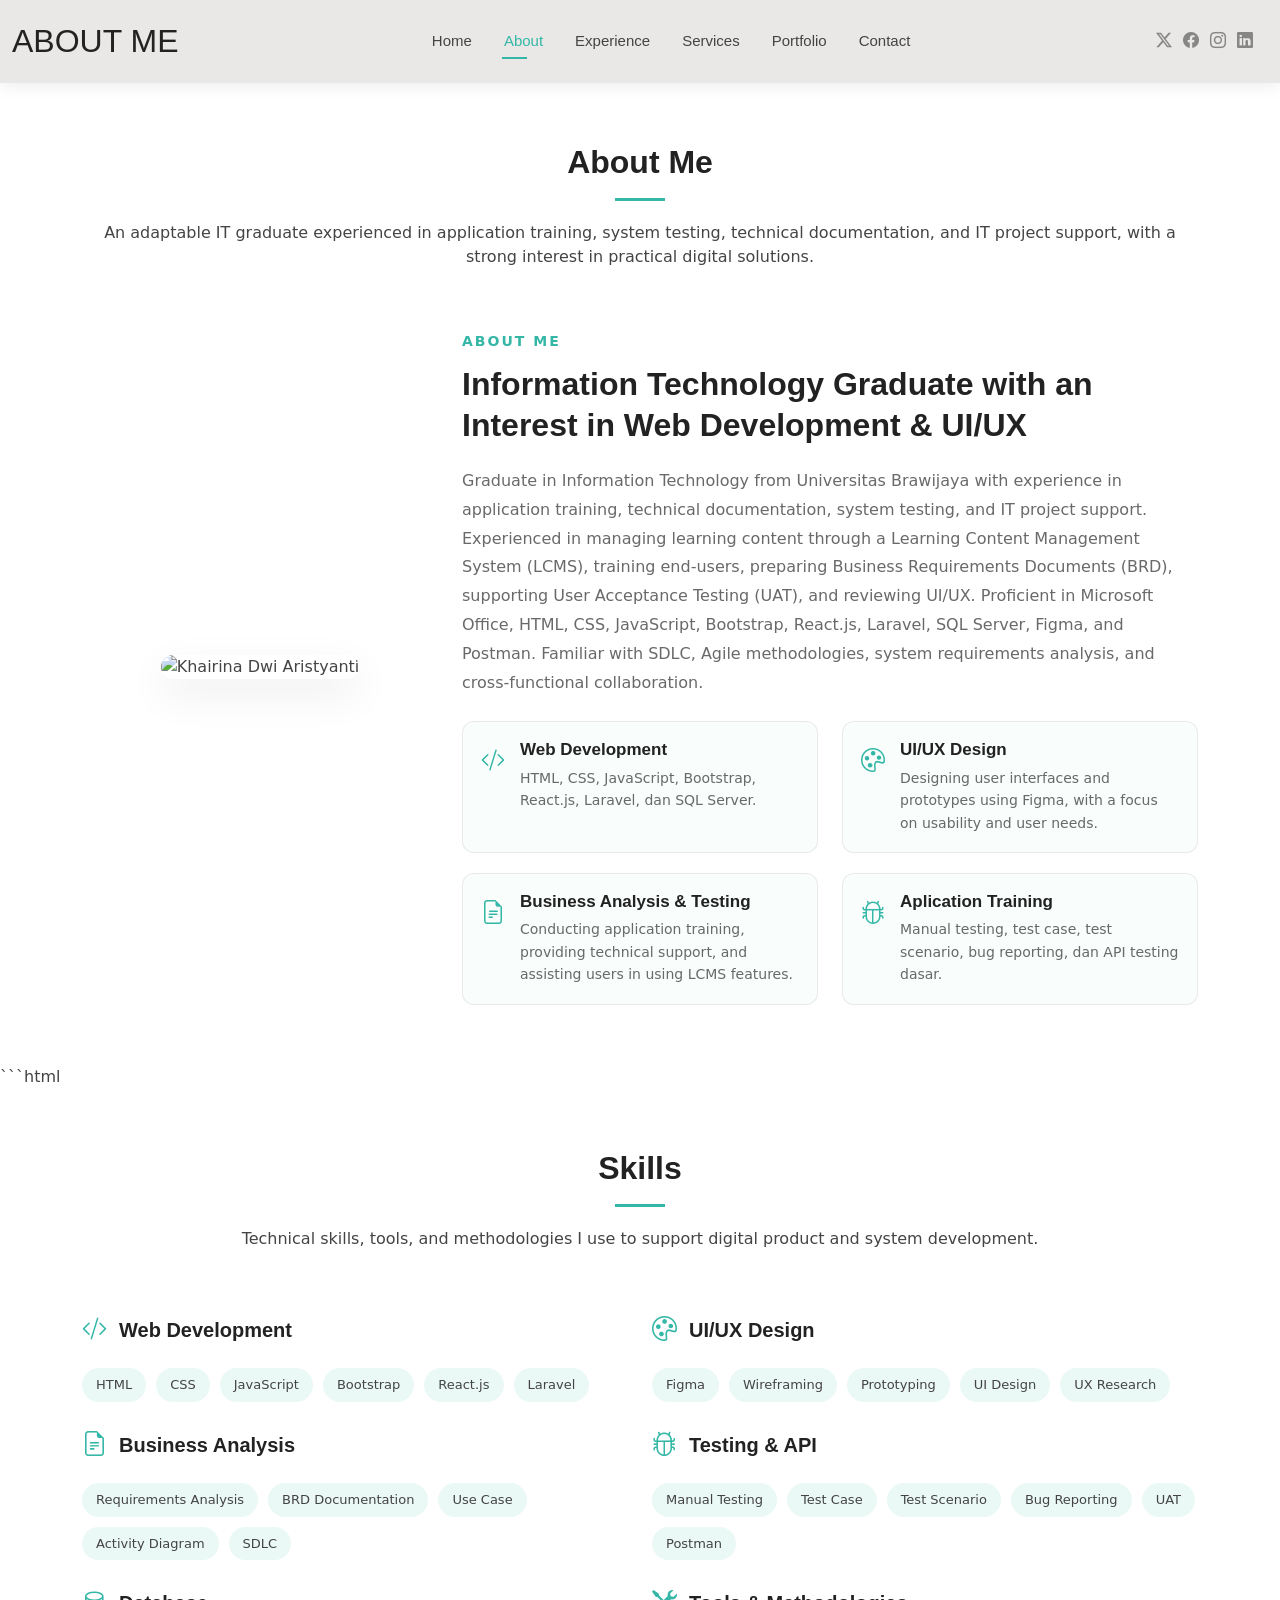
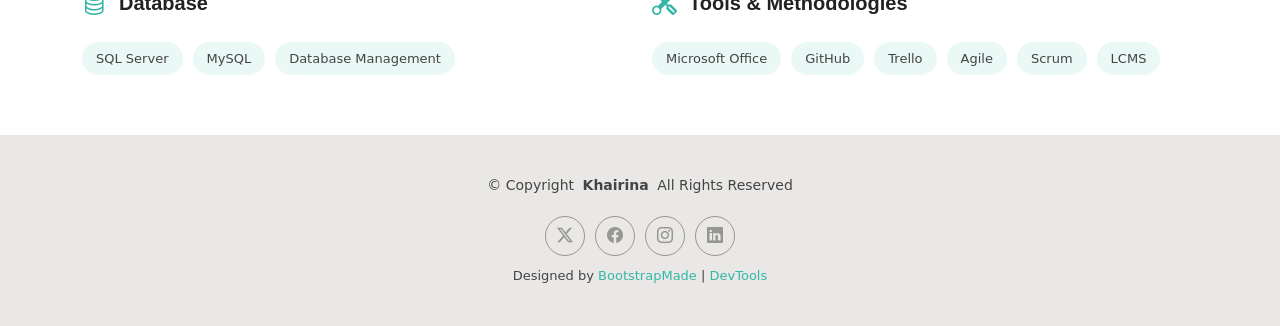
==== commit fc385472: "up about n resume" ====
--- a/about.html
+++ b/about.html
@@ -4,7 +4,7 @@
 <head>
   <meta charset="utf-8">
   <meta content="width=device-width, initial-scale=1.0" name="viewport">
-  <title>About - Kelly Bootstrap Template</title>
+  <title>About</title>
   <meta name="description" content="">
   <meta name="keywords" content="">
 
@@ -44,33 +44,16 @@
       <a href="index.html" class="logo d-flex align-items-center me-auto me-xl-0">
         <!-- Uncomment the line below if you also wish to use an image logo -->
         <!-- <img src="assets/img/logo.png" alt=""> -->
-        <h1 class="sitename">Kelly</h1>
+        <h1 class="sitename">About Me</h1>
       </a>
 
       <nav id="navmenu" class="navmenu">
         <ul>
           <li><a href="index.html">Home</a></li>
           <li><a href="about.html" class="active">About</a></li>
-          <li><a href="resume.html">Resume</a></li>
+          <li><a href="resume.html">Experience</a></li>
           <li><a href="services.html">Services</a></li>
           <li><a href="portfolio.html">Portfolio</a></li>
-          <li class="dropdown"><a href="#"><span>Dropdown</span> <i class="bi bi-chevron-down toggle-dropdown"></i></a>
-            <ul>
-              <li><a href="#">Dropdown 1</a></li>
-              <li class="dropdown"><a href="#"><span>Deep Dropdown</span> <i class="bi bi-chevron-down toggle-dropdown"></i></a>
-                <ul>
-                  <li><a href="#">Deep Dropdown 1</a></li>
-                  <li><a href="#">Deep Dropdown 2</a></li>
-                  <li><a href="#">Deep Dropdown 3</a></li>
-                  <li><a href="#">Deep Dropdown 4</a></li>
-                  <li><a href="#">Deep Dropdown 5</a></li>
-                </ul>
-              </li>
-              <li><a href="#">Dropdown 2</a></li>
-              <li><a href="#">Dropdown 3</a></li>
-              <li><a href="#">Dropdown 4</a></li>
-            </ul>
-          </li>
           <li><a href="contact.html">Contact</a></li>
         </ul>
         <i class="mobile-nav-toggle d-xl-none bi bi-list"></i>
@@ -89,287 +72,246 @@
   <main class="main">
 
     <!-- About Section -->
-    <section id="about" class="about section">
-
-      <!-- Section Title -->
-      <div class="container section-title" data-aos="fade-up">
-        <h2>About</h2>
-        <p>Necessitatibus eius consequatur ex aliquid fuga eum quidem sint consectetur velit</p>
-      </div><!-- End Section Title -->
-
-      <div class="container" data-aos="fade-up" data-aos-delay="100">
-
-        <div class="row gy-4 justify-content-center">
-          <div class="col-lg-4">
-            <img src="assets/img/profile-img.jpg" class="img-fluid" alt="">
-          </div>
-          <div class="col-lg-8 content">
-            <h2>UI/UX Designer &amp; Web Developer.</h2>
-            <p class="fst-italic py-3">
-              Lorem ipsum dolor sit amet, consectetur adipiscing elit, sed do eiusmod tempor incididunt ut labore et dolore
-              magna aliqua.
-            </p>
-            <div class="row">
-              <div class="col-lg-6">
-                <ul>
-                  <li><i class="bi bi-chevron-right"></i> <strong>Birthday:</strong> <span>1 May 1995</span></li>
-                  <li><i class="bi bi-chevron-right"></i> <strong>Website:</strong> <span>www.example.com</span></li>
-                  <li><i class="bi bi-chevron-right"></i> <strong>Phone:</strong> <span>+123 456 7890</span></li>
-                  <li><i class="bi bi-chevron-right"></i> <strong>City:</strong> <span>New York, USA</span></li>
-                </ul>
-              </div>
-              <div class="col-lg-6">
-                <ul>
-                  <li><i class="bi bi-chevron-right"></i> <strong>Age:</strong> <span>30</span></li>
-                  <li><i class="bi bi-chevron-right"></i> <strong>Degree:</strong> <span>Master</span></li>
-                  <li><i class="bi bi-chevron-right"></i> <strong>Email:</strong> <span>email@example.com</span></li>
-                  <li><i class="bi bi-chevron-right"></i> <strong>Freelance:</strong> <span>Available</span></li>
-                </ul>
+   <section id="about" class="about section">
+
+  <!-- Section Title -->
+  <div class="container section-title" data-aos="fade-up">
+    <h2>About Me</h2>
+    <p>
+      An adaptable IT graduate experienced in application training, system testing, technical documentation, and IT project support, with a strong interest in practical digital solutions.
+    </p>
+  </div>
+  <!-- End Section Title -->
+
+  <div class="container" data-aos="fade-up" data-aos-delay="100">
+
+    <div class="row gy-4 align-items-center">
+
+      <!-- Profile Image -->
+      <div class="col-lg-4">
+        <div class="about-img text-center">
+          <img src="assets/img/profile-img.JPG"
+               class="img-fluid rounded-4"
+               alt="Khairina Dwi Aristyanti">
+        </div>
+      </div>
+
+      <!-- About Content -->
+      <div class="col-lg-8 content">
+
+        <span class="about-label">ABOUT ME</span>
+
+        <h2>
+          Information Technology Graduate
+          with an Interest in Web Development &amp; UI/UX
+        </h2>
+
+        <p>
+          Graduate in Information Technology from Universitas Brawijaya with experience in application training, technical documentation, 
+          system testing, and IT project support. Experienced in managing learning content through a Learning Content Management System 
+          (LCMS), training end-users, preparing Business Requirements Documents (BRD), supporting User Acceptance Testing (UAT), 
+          and reviewing UI/UX. Proficient in Microsoft Office, HTML, CSS, JavaScript, Bootstrap, React.js, Laravel, SQL Server, Figma, 
+          and Postman. Familiar with SDLC, Agile methodologies, system requirements analysis, and cross-functional collaboration. 
+        </p>
+
+        <!-- About Highlights -->
+        <div class="row about-highlights mt-4">
+
+          <div class="col-md-6">
+            <div class="about-item">
+              <i class="bi bi-code-slash"></i>
+              <div>
+                <h4>Web Development</h4>
+                <p>
+                  HTML, CSS, JavaScript, Bootstrap, React.js, Laravel,
+                  dan SQL Server.
+                </p>
               </div>
             </div>
-            <p class="py-3">
-              Officiis eligendi itaque labore et dolorum mollitia officiis optio vero. Quisquam sunt adipisci omnis et ut. Nulla accusantium dolor incidunt officia tempore. Et eius omnis.
-              Cupiditate ut dicta maxime officiis quidem quia. Sed et consectetur qui quia repellendus itaque neque.
-            </p>
-          </div>
-        </div>
-
-      </div>
-
-    </section><!-- /About Section -->
-
-    <!-- Skills Section -->
-    <section id="skills" class="skills section">
-
-      <!-- Section Title -->
-      <div class="container section-title" data-aos="fade-up">
-        <h2>Skills</h2>
-        <p>Necessitatibus eius consequatur ex aliquid fuga eum quidem sint consectetur velit</p>
-      </div><!-- End Section Title -->
-
-      <div class="container" data-aos="fade-up" data-aos-delay="100">
-
-        <div class="row skills-content skills-animation">
-
-          <div class="col-lg-6">
-
-            <div class="progress">
-              <span class="skill"><span>HTML</span> <i class="val">100%</i></span>
-              <div class="progress-bar-wrap">
-                <div class="progress-bar" role="progressbar" aria-valuenow="100" aria-valuemin="0" aria-valuemax="100"></div>
-              </div>
-            </div><!-- End Skills Item -->
-
-            <div class="progress">
-              <span class="skill"><span>CSS</span> <i class="val">90%</i></span>
-              <div class="progress-bar-wrap">
-                <div class="progress-bar" role="progressbar" aria-valuenow="90" aria-valuemin="0" aria-valuemax="100"></div>
-              </div>
-            </div><!-- End Skills Item -->
-
-            <div class="progress">
-              <span class="skill"><span>JavaScript</span> <i class="val">75%</i></span>
-              <div class="progress-bar-wrap">
-                <div class="progress-bar" role="progressbar" aria-valuenow="75" aria-valuemin="0" aria-valuemax="100"></div>
-              </div>
-            </div><!-- End Skills Item -->
-
-          </div>
-
-          <div class="col-lg-6">
-
-            <div class="progress">
-              <span class="skill"><span>PHP</span> <i class="val">80%</i></span>
-              <div class="progress-bar-wrap">
-                <div class="progress-bar" role="progressbar" aria-valuenow="80" aria-valuemin="0" aria-valuemax="100"></div>
-              </div>
-            </div><!-- End Skills Item -->
-
-            <div class="progress">
-              <span class="skill"><span>WordPress/CMS</span> <i class="val">90%</i></span>
-              <div class="progress-bar-wrap">
-                <div class="progress-bar" role="progressbar" aria-valuenow="90" aria-valuemin="0" aria-valuemax="100"></div>
-              </div>
-            </div><!-- End Skills Item -->
-
-            <div class="progress">
-              <span class="skill"><span>Photoshop</span> <i class="val">55%</i></span>
-              <div class="progress-bar-wrap">
-                <div class="progress-bar" role="progressbar" aria-valuenow="55" aria-valuemin="0" aria-valuemax="100"></div>
-              </div>
-            </div><!-- End Skills Item -->
-
-          </div>
-
-        </div>
-
-      </div>
-
-    </section><!-- /Skills Section -->
-
-    <!-- Stats Section -->
-    <section id="stats" class="stats section">
-
-      <!-- Section Title -->
-      <div class="container section-title" data-aos="fade-up">
-        <h2>Facts</h2>
-        <p>Necessitatibus eius consequatur ex aliquid fuga eum quidem sint consectetur velit</p>
-      </div><!-- End Section Title -->
-
-      <div class="container" data-aos="fade-up" data-aos-delay="100">
-
-        <div class="row gy-4">
-
-          <div class="col-lg-3 col-md-6">
-            <div class="stats-item text-center w-100 h-100">
-              <span data-purecounter-start="0" data-purecounter-end="232" data-purecounter-duration="1" class="purecounter"></span>
-              <p>Clients</p>
-            </div>
-          </div><!-- End Stats Item -->
-
-          <div class="col-lg-3 col-md-6">
-            <div class="stats-item text-center w-100 h-100">
-              <span data-purecounter-start="0" data-purecounter-end="521" data-purecounter-duration="1" class="purecounter"></span>
-              <p>Projects</p>
-            </div>
-          </div><!-- End Stats Item -->
-
-          <div class="col-lg-3 col-md-6">
-            <div class="stats-item text-center w-100 h-100">
-              <span data-purecounter-start="0" data-purecounter-end="1453" data-purecounter-duration="1" class="purecounter"></span>
-              <p>Hours Of Support</p>
-            </div>
-          </div><!-- End Stats Item -->
-
-          <div class="col-lg-3 col-md-6">
-            <div class="stats-item text-center w-100 h-100">
-              <span data-purecounter-start="0" data-purecounter-end="32" data-purecounter-duration="1" class="purecounter"></span>
-              <p>Workers</p>
-            </div>
-          </div><!-- End Stats Item -->
-
-        </div>
-
-      </div>
-
-    </section><!-- /Stats Section -->
-
-    <!-- Testimonials Section -->
-    <section id="testimonials" class="testimonials section">
-
-      <!-- Section Title -->
-      <div class="container section-title" data-aos="fade-up">
-        <h2>Testimonials</h2>
-        <p>Necessitatibus eius consequatur ex aliquid fuga eum quidem sint consectetur velit</p>
-      </div><!-- End Section Title -->
-
-      <div class="container" data-aos="fade-up" data-aos-delay="100">
-
-        <div class="swiper init-swiper">
-          <script type="application/json" class="swiper-config">
-            {
-              "loop": true,
-              "speed": 600,
-              "autoplay": {
-                "delay": 5000
-              },
-              "slidesPerView": "auto",
-              "pagination": {
-                "el": ".swiper-pagination",
-                "type": "bullets",
-                "clickable": true
-              }
-            }
-          </script>
-          <div class="swiper-wrapper">
-
-            <div class="swiper-slide">
-              <div class="testimonial-item">
-                <img src="assets/img/testimonials/testimonials-1.jpg" class="testimonial-img" alt="">
-                <h3>Saul Goodman</h3>
-                <h4>Ceo &amp; Founder</h4>
-                <div class="stars">
-                  <i class="bi bi-star-fill"></i><i class="bi bi-star-fill"></i><i class="bi bi-star-fill"></i><i class="bi bi-star-fill"></i><i class="bi bi-star-fill"></i>
-                </div>
+          </div>
+
+          <div class="col-md-6">
+            <div class="about-item">
+              <i class="bi bi-palette"></i>
+              <div>
+                <h4>UI/UX Design</h4>
                 <p>
-                  <i class="bi bi-quote quote-icon-left"></i>
-                  <span>Proin iaculis purus consequat sem cure digni ssim donec porttitora entum suscipit rhoncus. Accusantium quam, ultricies eget id, aliquam eget nibh et. Maecen aliquam, risus at semper.</span>
-                  <i class="bi bi-quote quote-icon-right"></i>
+                  Designing user interfaces and prototypes using Figma, with a focus on usability and user needs.
                 </p>
               </div>
-            </div><!-- End testimonial item -->
-
-            <div class="swiper-slide">
-              <div class="testimonial-item">
-                <img src="assets/img/testimonials/testimonials-2.jpg" class="testimonial-img" alt="">
-                <h3>Sara Wilsson</h3>
-                <h4>Designer</h4>
-                <div class="stars">
-                  <i class="bi bi-star-fill"></i><i class="bi bi-star-fill"></i><i class="bi bi-star-fill"></i><i class="bi bi-star-fill"></i><i class="bi bi-star-fill"></i>
-                </div>
+            </div>
+          </div>
+
+          <div class="col-md-6">
+            <div class="about-item">
+              <i class="bi bi-file-earmark-text"></i>
+              <div>
+                <h4>Business Analysis &amp; Testing</h4>
                 <p>
-                  <i class="bi bi-quote quote-icon-left"></i>
-                  <span>Export tempor illum tamen malis malis eram quae irure esse labore quem cillum quid cillum eram malis quorum velit fore eram velit sunt aliqua noster fugiat irure amet legam anim culpa.</span>
-                  <i class="bi bi-quote quote-icon-right"></i>
+                  Conducting application training, providing technical support, and assisting users in using LCMS features.
                 </p>
               </div>
-            </div><!-- End testimonial item -->
-
-            <div class="swiper-slide">
-              <div class="testimonial-item">
-                <img src="assets/img/testimonials/testimonials-3.jpg" class="testimonial-img" alt="">
-                <h3>Jena Karlis</h3>
-                <h4>Store Owner</h4>
-                <div class="stars">
-                  <i class="bi bi-star-fill"></i><i class="bi bi-star-fill"></i><i class="bi bi-star-fill"></i><i class="bi bi-star-fill"></i><i class="bi bi-star-fill"></i>
-                </div>
+            </div>
+          </div>
+
+          <div class="col-md-6">
+            <div class="about-item">
+              <i class="bi bi-bug"></i>
+              <div>
+                <h4>Aplication Training</h4>
                 <p>
-                  <i class="bi bi-quote quote-icon-left"></i>
-                  <span>Enim nisi quem export duis labore cillum quae magna enim sint quorum nulla quem veniam duis minim tempor labore quem eram duis noster aute amet eram fore quis sint minim.</span>
-                  <i class="bi bi-quote quote-icon-right"></i>
+                  Manual testing, test case, test scenario,
+                  bug reporting, dan API testing dasar.
                 </p>
               </div>
-            </div><!-- End testimonial item -->
-
-            <div class="swiper-slide">
-              <div class="testimonial-item">
-                <img src="assets/img/testimonials/testimonials-4.jpg" class="testimonial-img" alt="">
-                <h3>Matt Brandon</h3>
-                <h4>Freelancer</h4>
-                <div class="stars">
-                  <i class="bi bi-star-fill"></i><i class="bi bi-star-fill"></i><i class="bi bi-star-fill"></i><i class="bi bi-star-fill"></i><i class="bi bi-star-fill"></i>
-                </div>
-                <p>
-                  <i class="bi bi-quote quote-icon-left"></i>
-                  <span>Fugiat enim eram quae cillum dolore dolor amet nulla culpa multos export minim fugiat minim velit minim dolor enim duis veniam ipsum anim magna sunt elit fore quem dolore labore illum veniam.</span>
-                  <i class="bi bi-quote quote-icon-right"></i>
-                </p>
-              </div>
-            </div><!-- End testimonial item -->
-
-            <div class="swiper-slide">
-              <div class="testimonial-item">
-                <img src="assets/img/testimonials/testimonials-5.jpg" class="testimonial-img" alt="">
-                <h3>John Larson</h3>
-                <h4>Entrepreneur</h4>
-                <div class="stars">
-                  <i class="bi bi-star-fill"></i><i class="bi bi-star-fill"></i><i class="bi bi-star-fill"></i><i class="bi bi-star-fill"></i><i class="bi bi-star-fill"></i>
-                </div>
-                <p>
-                  <i class="bi bi-quote quote-icon-left"></i>
-                  <span>Quis quorum aliqua sint quem legam fore sunt eram irure aliqua veniam tempor noster veniam enim culpa labore duis sunt culpa nulla illum cillum fugiat legam esse veniam culpa fore nisi cillum quid.</span>
-                  <i class="bi bi-quote quote-icon-right"></i>
-                </p>
-              </div>
-            </div><!-- End testimonial item -->
-
-          </div>
-          <div class="swiper-pagination"></div>
-        </div>
-
-      </div>
-
-    </section><!-- /Testimonials Section -->
+            </div>
+          </div>
+
+        </div>
+
+      </div>
+      <!-- End About Content -->
+
+    </div>
+
+  </div>
+
+</section>
+<!-- /About Section -->
+
+    <!-- Skills Section -->
+    ```html
+<section id="skills" class="skills section">
+
+  <!-- Section Title -->
+  <div class="container section-title" data-aos="fade-up">
+    <h2>Skills</h2>
+    <p>
+      Technical skills, tools, and methodologies I use to support
+      digital product and system development.
+    </p>
+  </div>
+  <!-- End Section Title -->
+
+  <div class="container" data-aos="fade-up" data-aos-delay="100">
+
+    <div class="row gy-4">
+
+      <!-- Web Development -->
+      <div class="col-lg-6">
+        <div class="skill-category">
+          <div class="skill-title">
+            <i class="bi bi-code-slash"></i>
+            <h3>Web Development</h3>
+          </div>
+
+          <div class="skill-list">
+            <span>HTML</span>
+            <span>CSS</span>
+            <span>JavaScript</span>
+            <span>Bootstrap</span>
+            <span>React.js</span>
+            <span>Laravel</span>
+          </div>
+        </div>
+      </div>
+
+      <!-- UI/UX Design -->
+      <div class="col-lg-6">
+        <div class="skill-category">
+          <div class="skill-title">
+            <i class="bi bi-palette"></i>
+            <h3>UI/UX Design</h3>
+          </div>
+
+          <div class="skill-list">
+            <span>Figma</span>
+            <span>Wireframing</span>
+            <span>Prototyping</span>
+            <span>UI Design</span>
+            <span>UX Research</span>
+          </div>
+        </div>
+      </div>
+
+      <!-- Business Analysis -->
+      <div class="col-lg-6">
+        <div class="skill-category">
+          <div class="skill-title">
+            <i class="bi bi-file-earmark-text"></i>
+            <h3>Business Analysis</h3>
+          </div>
+
+          <div class="skill-list">
+            <span>Requirements Analysis</span>
+            <span>BRD Documentation</span>
+            <span>Use Case</span>
+            <span>Activity Diagram</span>
+            <span>SDLC</span>
+          </div>
+        </div>
+      </div>
+
+      <!-- Testing & API -->
+      <div class="col-lg-6">
+        <div class="skill-category">
+          <div class="skill-title">
+            <i class="bi bi-bug"></i>
+            <h3>Testing &amp; API</h3>
+          </div>
+
+          <div class="skill-list">
+            <span>Manual Testing</span>
+            <span>Test Case</span>
+            <span>Test Scenario</span>
+            <span>Bug Reporting</span>
+            <span>UAT</span>
+            <span>Postman</span>
+          </div>
+        </div>
+      </div>
+
+      <!-- Database -->
+      <div class="col-lg-6">
+        <div class="skill-category">
+          <div class="skill-title">
+            <i class="bi bi-database"></i>
+            <h3>Database</h3>
+          </div>
+
+          <div class="skill-list">
+            <span>SQL Server</span>
+            <span>MySQL</span>
+            <span>Database Management</span>
+          </div>
+        </div>
+      </div>
+
+      <!-- Tools & Methodologies -->
+      <div class="col-lg-6">
+        <div class="skill-category">
+          <div class="skill-title">
+            <i class="bi bi-tools"></i>
+            <h3>Tools &amp; Methodologies</h3>
+          </div>
+
+          <div class="skill-list">
+            <span>Microsoft Office</span>
+            <span>GitHub</span>
+            <span>Trello</span>
+            <span>Agile</span>
+            <span>Scrum</span>
+            <span>LCMS</span>
+          </div>
+        </div>
+      </div>
+
+    </div>
+
+  </div>
+
+</section> <!-- /Skills Section -->
+
 
   </main>
 
@@ -377,7 +319,7 @@
 
     <div class="container">
       <div class="copyright text-center ">
-        <p>© <span>Copyright</span> <strong class="px-1 sitename">Kelly</strong> <span>All Rights Reserved<br></span></p>
+        <p>© <span>Copyright</span> <strong class="px-1 sitename">Khairina</strong> <span>All Rights Reserved<br></span></p>
       </div>
       <div class="social-links d-flex justify-content-center">
         <a href=""><i class="bi bi-twitter-x"></i></a>
--- a/assets/css/main.css
+++ b/assets/css/main.css
@@ -764,202 +764,152 @@
 /*--------------------------------------------------------------
 # About Section
 --------------------------------------------------------------*/
+/*--------------------------------------------------------------
+# About Section
+--------------------------------------------------------------*/
+
+.about .about-img img {
+  max-width: 100%;
+  border-radius: 20px;
+  box-shadow: 0 15px 40px rgba(0, 0, 0, 0.08);
+}
+
+.about .about-label {
+  display: inline-block;
+  font-size: 14px;
+  font-weight: 600;
+  letter-spacing: 2px;
+  margin-bottom: 12px;
+  color: var(--accent-color);
+}
+
 .about .content h2 {
+  font-size: 32px;
   font-weight: 700;
+  line-height: 1.3;
+  margin-bottom: 20px;
+}
+
+.about .content p {
+  line-height: 1.8;
+  color: color-mix(in srgb, var(--default-color), transparent 20%);
+  margin-bottom: 15px;
+}
+
+.about-highlights {
+  row-gap: 20px;
+}
+
+.about-item {
+  display: flex;
+  gap: 15px;
+  align-items: flex-start;
+  padding: 18px;
+  height: 100%;
+  border-radius: 12px;
+  background: color-mix(in srgb, var(--surface-color), var(--accent-color) 3%);
+  border: 1px solid color-mix(in srgb, var(--default-color), transparent 90%);
+  transition: 0.3s;
+}
+
+.about-item:hover {
+  transform: translateY(-3px);
+  box-shadow: 0 8px 25px rgba(0, 0, 0, 0.06);
+}
+
+.about-item > i {
   font-size: 24px;
-}
-
-.about .content ul {
-  list-style: none;
-  padding: 0;
-}
-
-.about .content ul li {
-  margin-bottom: 20px;
+  color: var(--accent-color);
+  margin-top: 3px;
+}
+
+.about-item h4 {
+  font-size: 17px;
+  font-weight: 600;
+  margin-bottom: 6px;
+}
+
+.about-item p {
+  font-size: 14px;
+  line-height: 1.6 !important;
+  margin: 0 !important;
+}
+
+@media (max-width: 991px) {
+  .about .content h2 {
+    font-size: 28px;
+  }
+
+  .about .about-img {
+    margin-bottom: 20px;
+  }
+}
+
+/*--------------------------------------------------------------
+# Skills Section
+--------------------------------------------------------------*/
+css
+/*--------------------------------------------------------------
+# Skills Section
+--------------------------------------------------------------*/
+
+.skills .skill-category {
+  height: 100%;
+  padding: 25px;
+  border-radius: 15px;
+  background: var(--surface-color);
+  border: 1px solid color-mix(in srgb, var(--default-color), transparent 90%);
+  transition: 0.3s;
+}
+
+.skills .skill-category:hover {
+  transform: translateY(-5px);
+  box-shadow: 0 10px 30px rgba(0, 0, 0, 0.07);
+}
+
+.skills .skill-title {
   display: flex;
   align-items: center;
-}
-
-.about .content ul strong {
-  margin-right: 10px;
-}
-
-.about .content ul i {
-  font-size: 16px;
-  margin-right: 5px;
+  gap: 12px;
+  margin-bottom: 20px;
+}
+
+.skills .skill-title i {
+  font-size: 25px;
   color: var(--accent-color);
-  line-height: 0;
-}
-
-/*--------------------------------------------------------------
-# Skills Section
---------------------------------------------------------------*/
-.skills .progress {
-  height: 60px;
-  display: block;
-  background: none;
-  border-radius: 0;
-}
-
-.skills .progress .skill {
-  color: var(--heading-color);
-  padding: 0;
-  margin: 0 0 6px 0;
-  text-transform: uppercase;
-  display: block;
+}
+
+.skills .skill-title h3 {
+  font-size: 20px;
   font-weight: 600;
-  font-family: var(--heading-font);
-}
-
-.skills .progress .skill .val {
-  float: right;
-  font-style: normal;
-}
-
-.skills .progress-bar-wrap {
-  background: color-mix(in srgb, var(--default-color), transparent 90%);
-  height: 10px;
-}
-
-.skills .progress-bar {
-  width: 1px;
-  height: 10px;
-  transition: 0.9s;
-  background-color: var(--accent-color);
-}
-
-/*--------------------------------------------------------------
-# Stats Section
---------------------------------------------------------------*/
-.stats .stats-item {
-  padding: 30px;
-  width: 100%;
-}
-
-.stats .stats-item span {
-  color: var(--heading-color);
-  font-size: 48px;
-  display: block;
-  font-weight: 700;
-  margin-bottom: 20px;
-  padding-bottom: 20px;
-  position: relative;
-}
-
-.stats .stats-item span:after {
-  content: "";
-  position: absolute;
-  display: block;
-  width: 25px;
-  height: 3px;
+  margin: 0;
+}
+
+.skills .skill-list {
+  display: flex;
+  flex-wrap: wrap;
+  gap: 10px;
+}
+
+.skills .skill-list span {
+  display: inline-block;
+  padding: 7px 14px;
+  border-radius: 20px;
+  font-size: 13px;
+  font-weight: 500;
+  background: color-mix(in srgb, var(--accent-color), transparent 90%);
+  color: var(--default-color);
+  transition: 0.3s;
+}
+
+.skills .skill-list span:hover {
   background: var(--accent-color);
-  left: 0;
-  right: 0;
-  bottom: 0;
-  margin: auto;
-}
-
-.stats .stats-item p {
-  color: color-mix(in srgb, var(--default-color), transparent 40%);
-  padding: 0;
-  margin: 0;
-  font-family: var(--heading-font);
-  font-weight: 500;
-}
-
-/*--------------------------------------------------------------
-# Testimonials Section
---------------------------------------------------------------*/
-.testimonials .section-header {
-  margin-bottom: 40px;
-}
-
-.testimonials .testimonials-carousel,
-.testimonials .testimonials-slider {
-  overflow: hidden;
-}
-
-.testimonials .testimonial-item {
-  text-align: center;
-}
-
-.testimonials .testimonial-item .testimonial-img {
-  width: 120px;
-  border-radius: 50%;
-  border: 4px solid var(--background-color);
-  margin: 0 auto;
-}
-
-.testimonials .testimonial-item h3 {
-  font-size: 20px;
-  font-weight: bold;
-  margin: 10px 0 5px 0;
-}
-
-.testimonials .testimonial-item h4 {
-  font-size: 14px;
-  color: color-mix(in srgb, var(--default-color), transparent 40%);
-  margin: 0 0 15px 0;
-}
-
-.testimonials .testimonial-item .stars {
-  margin-bottom: 15px;
-}
-
-.testimonials .testimonial-item .stars i {
-  color: #ffc107;
-  margin: 0 1px;
-}
-
-.testimonials .testimonial-item .quote-icon-left,
-.testimonials .testimonial-item .quote-icon-right {
-  color: color-mix(in srgb, var(--accent-color), transparent 50%);
-  font-size: 26px;
-  line-height: 0;
-}
-
-.testimonials .testimonial-item .quote-icon-left {
-  display: inline-block;
-  left: -5px;
-  position: relative;
-}
-
-.testimonials .testimonial-item .quote-icon-right {
-  display: inline-block;
-  right: -5px;
-  position: relative;
-  top: 10px;
-  transform: scale(-1, -1);
-}
-
-.testimonials .testimonial-item p {
-  font-style: italic;
-  margin: 0 auto 15px auto;
-}
-
-.testimonials .swiper-wrapper {
-  height: auto;
-}
-
-.testimonials .swiper-pagination {
-  margin-top: 20px;
-  position: relative;
-}
-
-.testimonials .swiper-pagination .swiper-pagination-bullet {
-  width: 12px;
-  height: 12px;
-  opacity: 1;
-  background-color: color-mix(in srgb, var(--default-color), transparent 85%);
-}
-
-.testimonials .swiper-pagination .swiper-pagination-bullet-active {
-  background-color: var(--accent-color);
-}
-
-@media (min-width: 992px) {
-  .testimonials .testimonial-item p {
-    width: 80%;
+  color: var(--contrast-color);
+}
+
+@media (max-width: 991px) {
+  .skills .skill-category {
+    padding: 20px;
   }
 }
 
@@ -982,12 +932,7 @@
 }
 
 .resume .resume-item h4 {
-  line-height: 18px;
-  font-size: 18px;
-  font-weight: 600;
-  text-transform: uppercase;
-  color: color-mix(in srgb, var(--default-color), transparent 20%);
-  margin-bottom: 10px;
+  font-weight: 700;
 }
 
 .resume .resume-item h5 {
